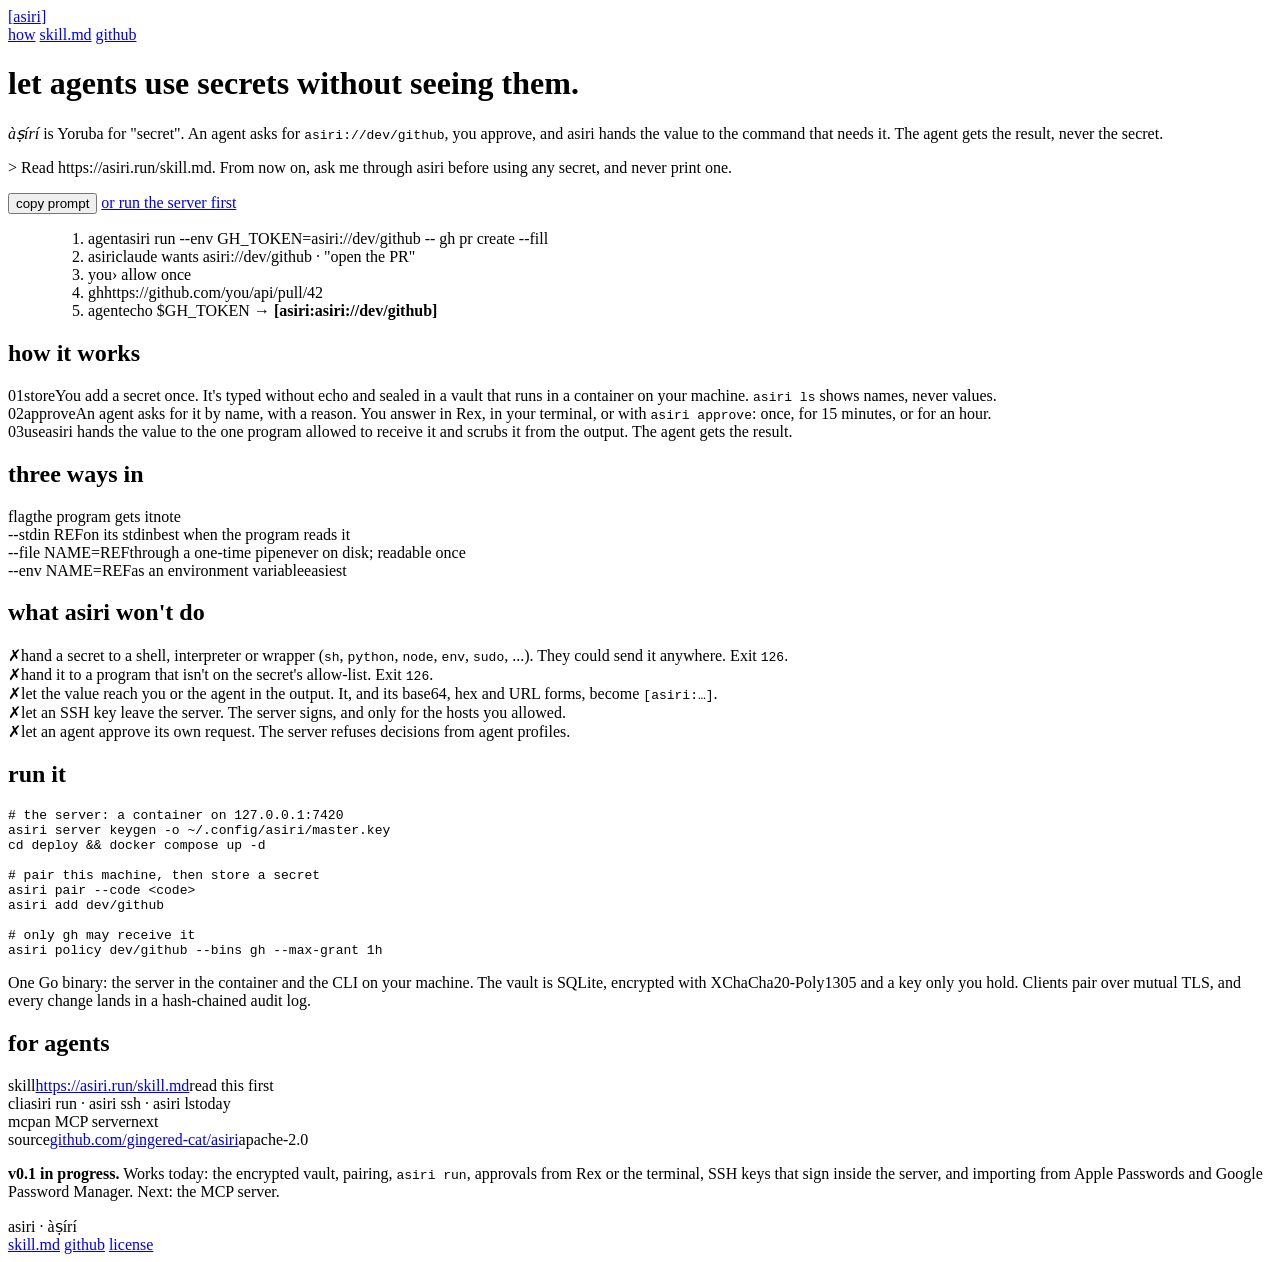
==== site/index.html @ 9b238a34 "feat(site): asiri.run landing page and skill.md" ====
<!doctype html>
<html lang="en">
<head>
<meta charset="utf-8">
<meta name="viewport" content="width=device-width, initial-scale=1">
<title>asiri: let agents use secrets without seeing them</title>
<meta name="description" content="asiri keeps your secrets in a vault your agents can't read. An agent asks, you approve, and asiri hands the secret to the command that needs it. The agent gets the result, never the secret.">
<meta property="og:title" content="asiri">
<meta property="og:description" content="let agents use secrets without seeing them.">
<meta property="og:url" content="https://asiri.run">
<meta name="theme-color" content="#F3EFE6" media="(prefers-color-scheme: light)">
<meta name="theme-color" content="#14120F" media="(prefers-color-scheme: dark)">
<link rel="icon" href="/favicon.svg" type="image/svg+xml">
<link rel="preload" href="/fonts/ioskeley-mono-regular.woff2" as="font" type="font/woff2" crossorigin>
<link rel="stylesheet" href="/style.css">
</head>
<body>
<main>
  <header>
    <a class="mark" href="/" aria-label="asiri home"><span aria-hidden="true">[</span>asiri<span aria-hidden="true">]</span></a>
    <nav>
      <a href="#how">how</a>
      <a href="/skill.md">skill.md</a>
      <a href="https://github.com/gingered-cat/asiri">github</a>
    </nav>
  </header>

  <div class="hero">
    <h1>let agents use secrets <strong>without seeing them.</strong></h1>
    <p class="sub"><em lang="yo">àṣírí</em> is Yoruba for "secret". An agent asks for <code>asiri://dev/github</code>, you approve, and asiri hands the value to the command that needs it. The agent gets the result, never the secret.</p>

    <p class="prompt" id="prompt">&gt; Read https://asiri.run/skill.md. From now on, ask me through asiri before using any secret, and never print one.</p>
    <div class="actions">
      <button type="button" id="copy" data-copy="prompt">copy prompt</button>
      <a href="#run">or run the server first</a>
    </div>
  </div>

  <figure class="demo" aria-label="An agent runs gh with a GitHub token from asiri. You allow it once; the agent only ever sees a placeholder.">
    <pre class="lock" id="lock" aria-hidden="true"></pre>
    <ol class="log" id="log" aria-hidden="true">
      <li data-at="0"><span>agent</span><span>asiri run --env GH_TOKEN=asiri://dev/github <span class="nw">-- gh pr create --fill</span></span></li>
      <li data-at="1"><span>asiri</span><span>claude wants asiri://dev/github · "open the PR"</span></li>
      <li data-at="2" class="you"><span>you</span><span>› allow once</span></li>
      <li data-at="3"><span>gh</span><span>https://github.com/you/api/pull/42</span></li>
      <li data-at="4"><span>agent</span><span>echo $GH_TOKEN → <b>[asiri:asiri://dev/github]</b></span></li>
    </ol>
  </figure>

  <section id="how" class="steps">
    <h2>how it works</h2>
    <div class="row"><span>01</span><span>store</span><span>You add a secret once. It's typed without echo and sealed in a vault that runs in a container on your machine. <code>asiri ls</code> shows names, never values.</span></div>
    <div class="row"><span>02</span><span>approve</span><span>An agent asks for it by name, with a reason. You answer in Rex, in your terminal, or with <code>asiri approve</code>: once, for 15 minutes, or for an hour.</span></div>
    <div class="row"><span>03</span><span>use</span><span>asiri hands the value to the one program allowed to receive it and scrubs it from the output. The agent gets the result.</span></div>
  </section>

  <section class="table">
    <h2>three ways in</h2>
    <div class="grid delivery">
      <div class="row head"><span>flag</span><span>the program gets it</span><span>note</span></div>
      <div class="row"><span>--stdin REF</span><span>on its stdin</span><span>best when the program reads it</span></div>
      <div class="row"><span>--file NAME=REF</span><span>through a one-time pipe</span><span>never on disk; readable once</span></div>
      <div class="row"><span>--env NAME=REF</span><span>as an environment variable</span><span>easiest</span></div>
    </div>
  </section>

  <section class="wont">
    <h2>what asiri won't do</h2>
    <div class="row"><span>✗</span><span>hand a secret to a shell, interpreter or wrapper (<code>sh</code>, <code>python</code>, <code>node</code>, <code>env</code>, <code>sudo</code>, ...). They could send it anywhere. Exit <code>126</code>.</span></div>
    <div class="row"><span>✗</span><span>hand it to a program that isn't on the secret's allow-list. Exit <code>126</code>.</span></div>
    <div class="row"><span>✗</span><span>let the value reach you or the agent in the output. It, and its base64, hex and URL forms, become <code>[asiri:…]</code>.</span></div>
    <div class="row"><span>✗</span><span>let an SSH key leave the server. The server signs, and only for the hosts you allowed.</span></div>
    <div class="row"><span>✗</span><span>let an agent approve its own request. The server refuses decisions from agent profiles.</span></div>
  </section>

  <section id="run" class="quick">
    <h2>run it</h2>
    <pre><code><span class="c"># the server: a container on 127.0.0.1:7420</span>
asiri server keygen -o ~/.config/asiri/master.key
cd deploy &amp;&amp; docker compose up -d

<span class="c"># pair this machine, then store a secret</span>
asiri pair --code &lt;code&gt;
asiri add dev/github

<span class="c"># only gh may receive it</span>
asiri policy dev/github --bins gh --max-grant 1h</code></pre>
    <p class="note">One Go binary: the server in the container and the CLI on your machine. The vault is SQLite, encrypted with XChaCha20-Poly1305 and a key only you hold. Clients pair over mutual TLS, and every change lands in a hash-chained audit log.</p>
  </section>

  <section class="table">
    <h2>for agents</h2>
    <div class="grid links">
      <div class="row"><span>skill</span><a href="/skill.md">https://asiri.run/skill.md</a><span>read this first</span></div>
      <div class="row"><span>cli</span><span>asiri run · asiri ssh · asiri ls</span><span>today</span></div>
      <div class="row"><span>mcp</span><span>an MCP server</span><span>next</span></div>
      <div class="row"><span>source</span><a href="https://github.com/gingered-cat/asiri">github.com/gingered-cat/asiri</a><span>apache-2.0</span></div>
    </div>
    <p class="note"><b>v0.1 in progress.</b> Works today: the encrypted vault, pairing, <code>asiri run</code>, approvals from Rex or the terminal, SSH keys that sign inside the server, and importing from Apple Passwords and Google Password Manager. Next: the MCP server.</p>
  </section>

  <footer>
    <span>asiri · <span lang="yo">àṣírí</span></span>
    <nav>
      <a href="/skill.md">skill.md</a>
      <a href="https://github.com/gingered-cat/asiri">github</a>
      <a href="https://github.com/gingered-cat/asiri/blob/main/LICENSE">license</a>
    </nav>
  </footer>
</main>
<script src="/app.js" defer></script>
</body>
</html>
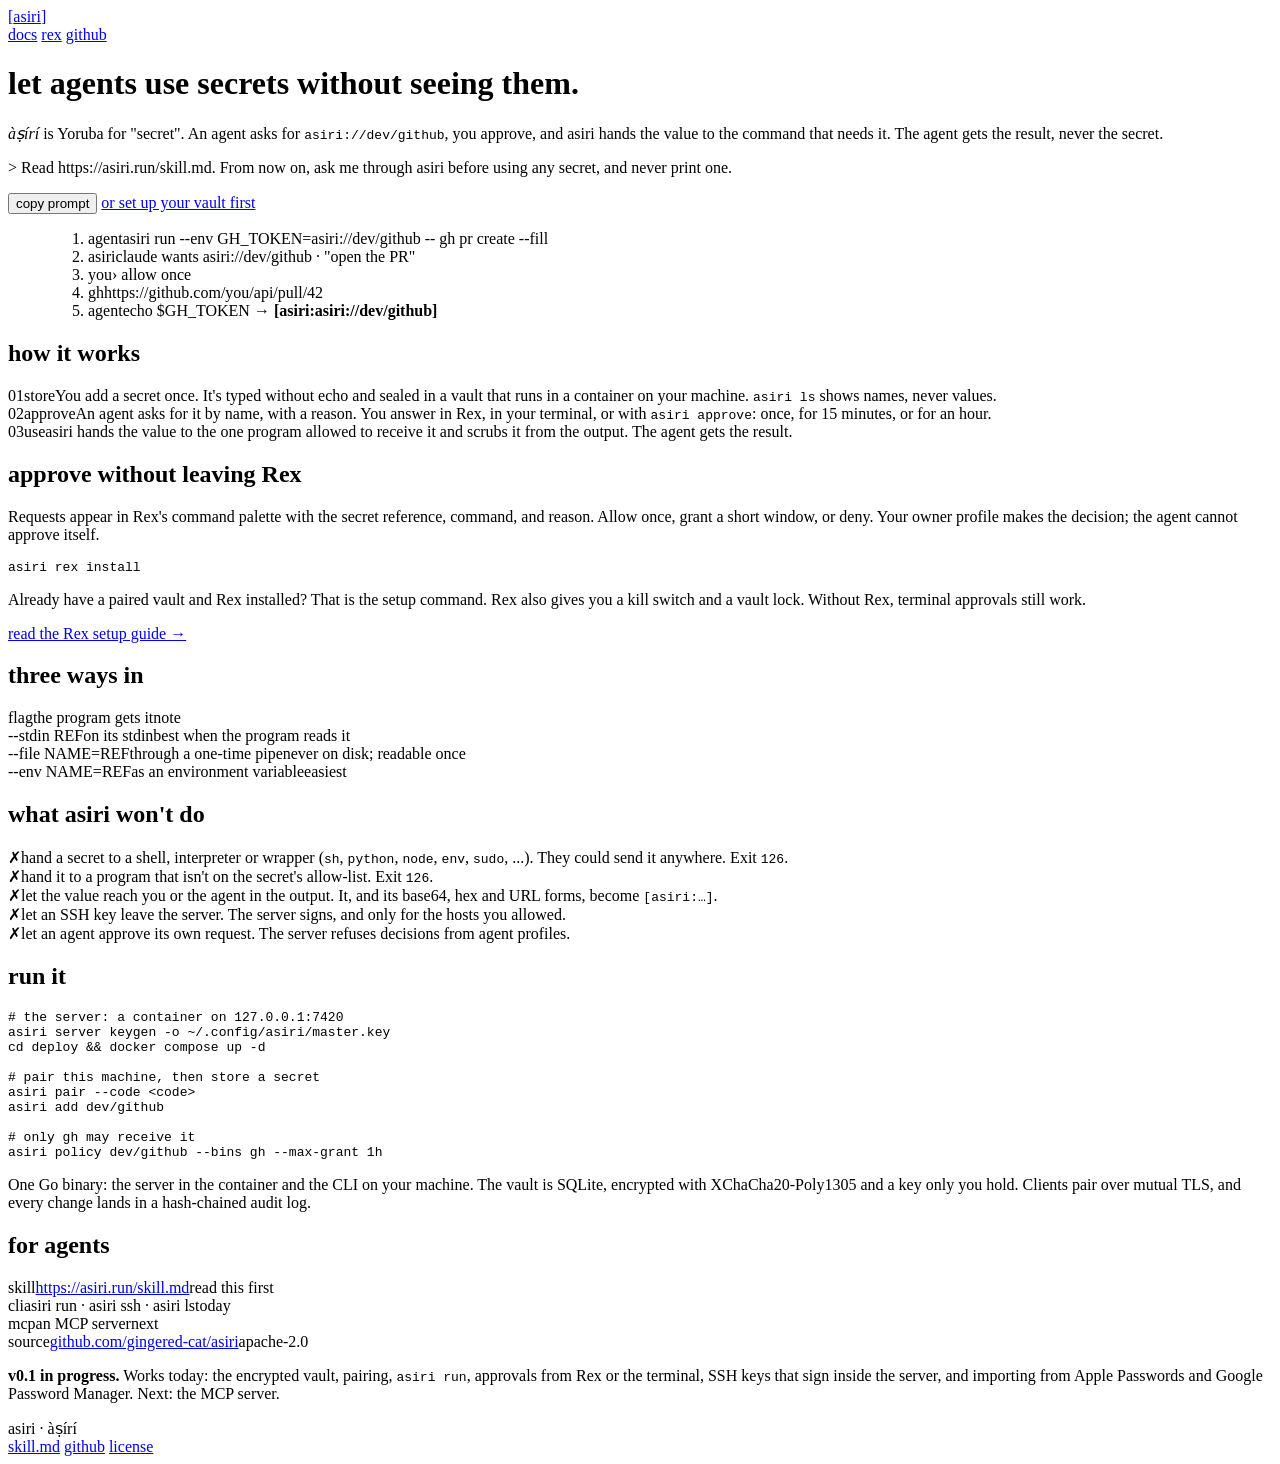
==== commit 0ad0a144: "feat(docs): field guide at asiri.run/docs Six pages (ethos, getting started, Rex support, CLI usage," ====
--- a/site/index.html
+++ b/site/index.html
@@ -19,8 +19,8 @@
   <header>
     <a class="mark" href="/" aria-label="asiri home"><span aria-hidden="true">[</span>asiri<span aria-hidden="true">]</span></a>
     <nav>
-      <a href="#how">how</a>
-      <a href="/skill.md">skill.md</a>
+      <a href="/docs/">docs</a>
+      <a href="#rex">rex</a>
       <a href="https://github.com/gingered-cat/asiri">github</a>
     </nav>
   </header>
@@ -32,7 +32,7 @@
     <p class="prompt" id="prompt">&gt; Read https://asiri.run/skill.md. From now on, ask me through asiri before using any secret, and never print one.</p>
     <div class="actions">
       <button type="button" id="copy" data-copy="prompt">copy prompt</button>
-      <a href="#run">or run the server first</a>
+      <a href="/docs/getting-started/">or set up your vault first</a>
     </div>
   </div>
 
@@ -52,6 +52,14 @@
     <div class="row"><span>01</span><span>store</span><span>You add a secret once. It's typed without echo and sealed in a vault that runs in a container on your machine. <code>asiri ls</code> shows names, never values.</span></div>
     <div class="row"><span>02</span><span>approve</span><span>An agent asks for it by name, with a reason. You answer in Rex, in your terminal, or with <code>asiri approve</code>: once, for 15 minutes, or for an hour.</span></div>
     <div class="row"><span>03</span><span>use</span><span>asiri hands the value to the one program allowed to receive it and scrubs it from the output. The agent gets the result.</span></div>
+  </section>
+
+  <section id="rex" class="quick">
+    <h2>approve without leaving Rex</h2>
+    <p class="sub">Requests appear in Rex's command palette with the secret reference, command, and reason. Allow once, grant a short window, or deny. Your owner profile makes the decision; the agent cannot approve itself.</p>
+    <pre><code>asiri rex install</code></pre>
+    <p class="note">Already have a paired vault and Rex installed? That is the setup command. Rex also gives you a kill switch and a vault lock. Without Rex, terminal approvals still work.</p>
+    <div class="actions"><a href="/docs/rex/">read the Rex setup guide →</a></div>
   </section>
 
   <section class="table">
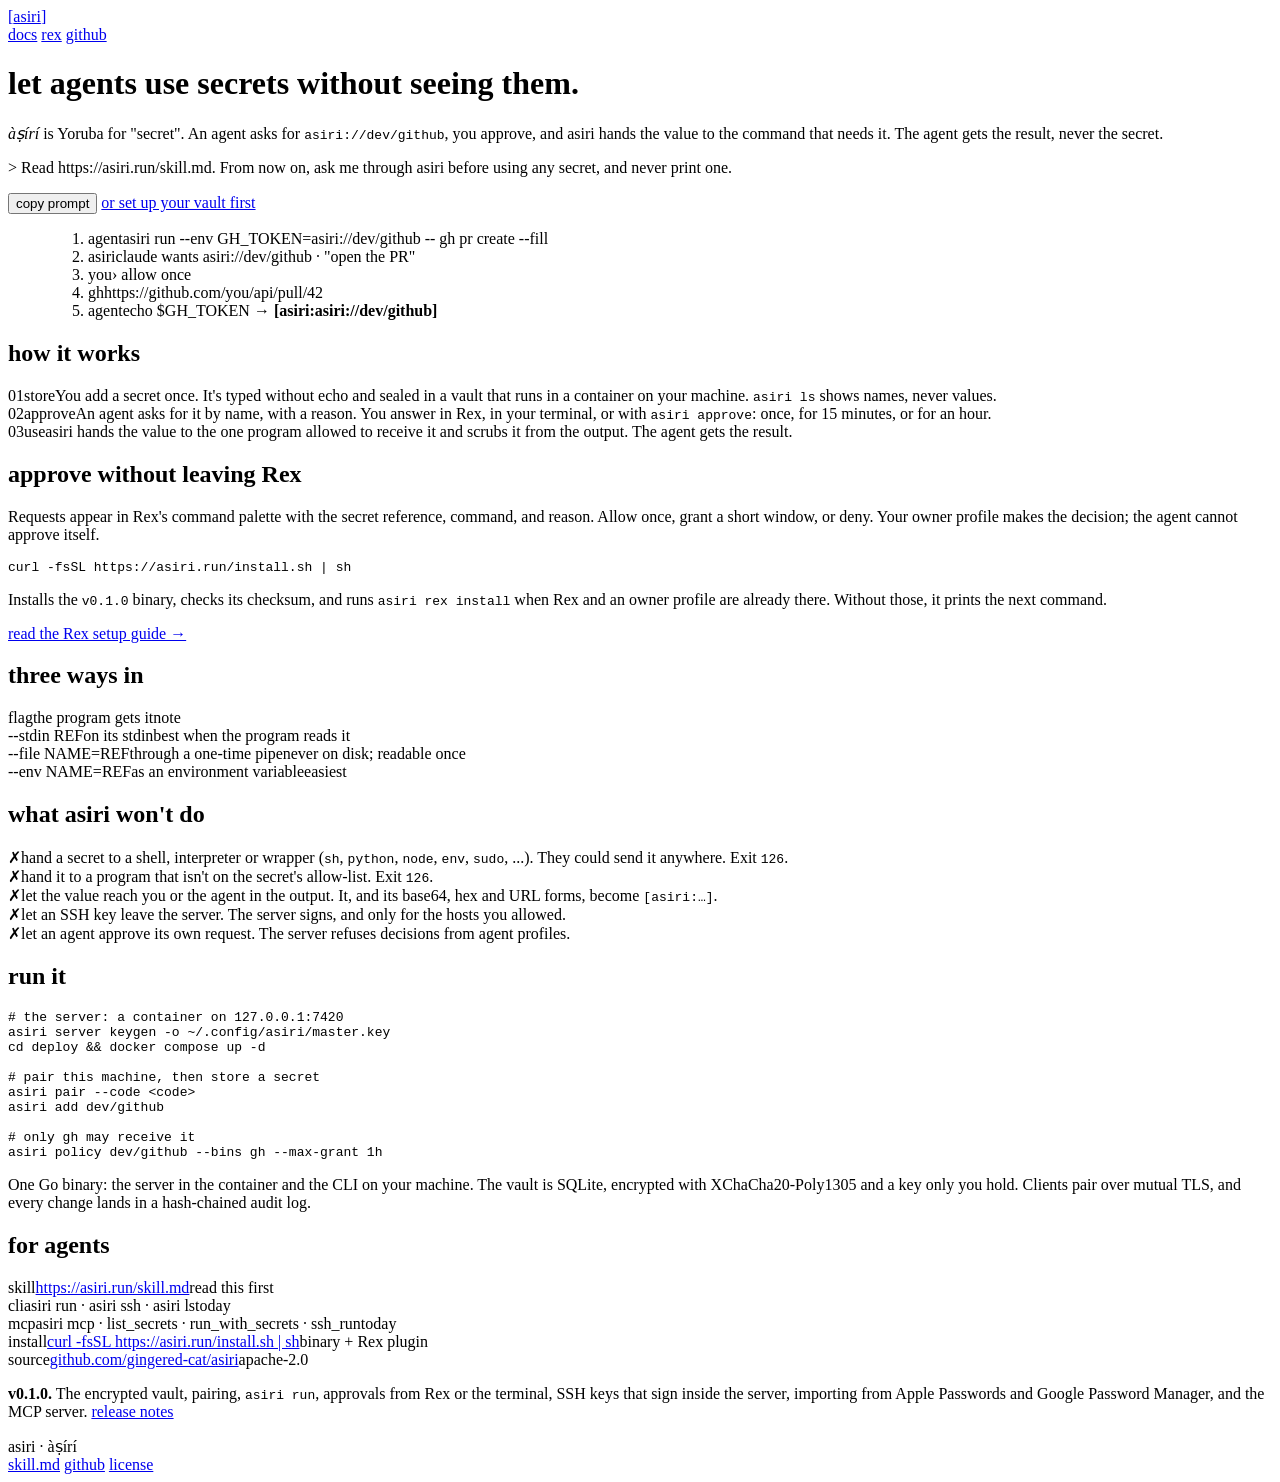
==== commit 5722117b: "feat(site): install.sh for the binary and Rex plugin" ====
--- a/site/index.html
+++ b/site/index.html
@@ -57,8 +57,8 @@
   <section id="rex" class="quick">
     <h2>approve without leaving Rex</h2>
     <p class="sub">Requests appear in Rex's command palette with the secret reference, command, and reason. Allow once, grant a short window, or deny. Your owner profile makes the decision; the agent cannot approve itself.</p>
-    <pre><code>asiri rex install</code></pre>
-    <p class="note">Already have a paired vault and Rex installed? That is the setup command. Rex also gives you a kill switch and a vault lock. Without Rex, terminal approvals still work.</p>
+    <pre><code>curl -fsSL https://asiri.run/install.sh | sh</code></pre>
+    <p class="note">Installs the <code>v0.1.0</code> binary, checks its checksum, and runs <code>asiri rex install</code> when Rex and an owner profile are already there. Without those, it prints the next command.</p>
     <div class="actions"><a href="/docs/rex/">read the Rex setup guide →</a></div>
   </section>
 
@@ -101,10 +101,11 @@
     <div class="grid links">
       <div class="row"><span>skill</span><a href="/skill.md">https://asiri.run/skill.md</a><span>read this first</span></div>
       <div class="row"><span>cli</span><span>asiri run · asiri ssh · asiri ls</span><span>today</span></div>
-      <div class="row"><span>mcp</span><span>an MCP server</span><span>next</span></div>
+      <div class="row"><span>mcp</span><span>asiri mcp · list_secrets · run_with_secrets · ssh_run</span><span>today</span></div>
+      <div class="row"><span>install</span><a href="/install.sh">curl -fsSL https://asiri.run/install.sh | sh</a><span>binary + Rex plugin</span></div>
       <div class="row"><span>source</span><a href="https://github.com/gingered-cat/asiri">github.com/gingered-cat/asiri</a><span>apache-2.0</span></div>
     </div>
-    <p class="note"><b>v0.1 in progress.</b> Works today: the encrypted vault, pairing, <code>asiri run</code>, approvals from Rex or the terminal, SSH keys that sign inside the server, and importing from Apple Passwords and Google Password Manager. Next: the MCP server.</p>
+    <p class="note"><b>v0.1.0.</b> The encrypted vault, pairing, <code>asiri run</code>, approvals from Rex or the terminal, SSH keys that sign inside the server, importing from Apple Passwords and Google Password Manager, and the MCP server. <a href="https://github.com/gingered-cat/asiri/releases/tag/v0.1.0">release notes</a></p>
   </section>
 
   <footer>
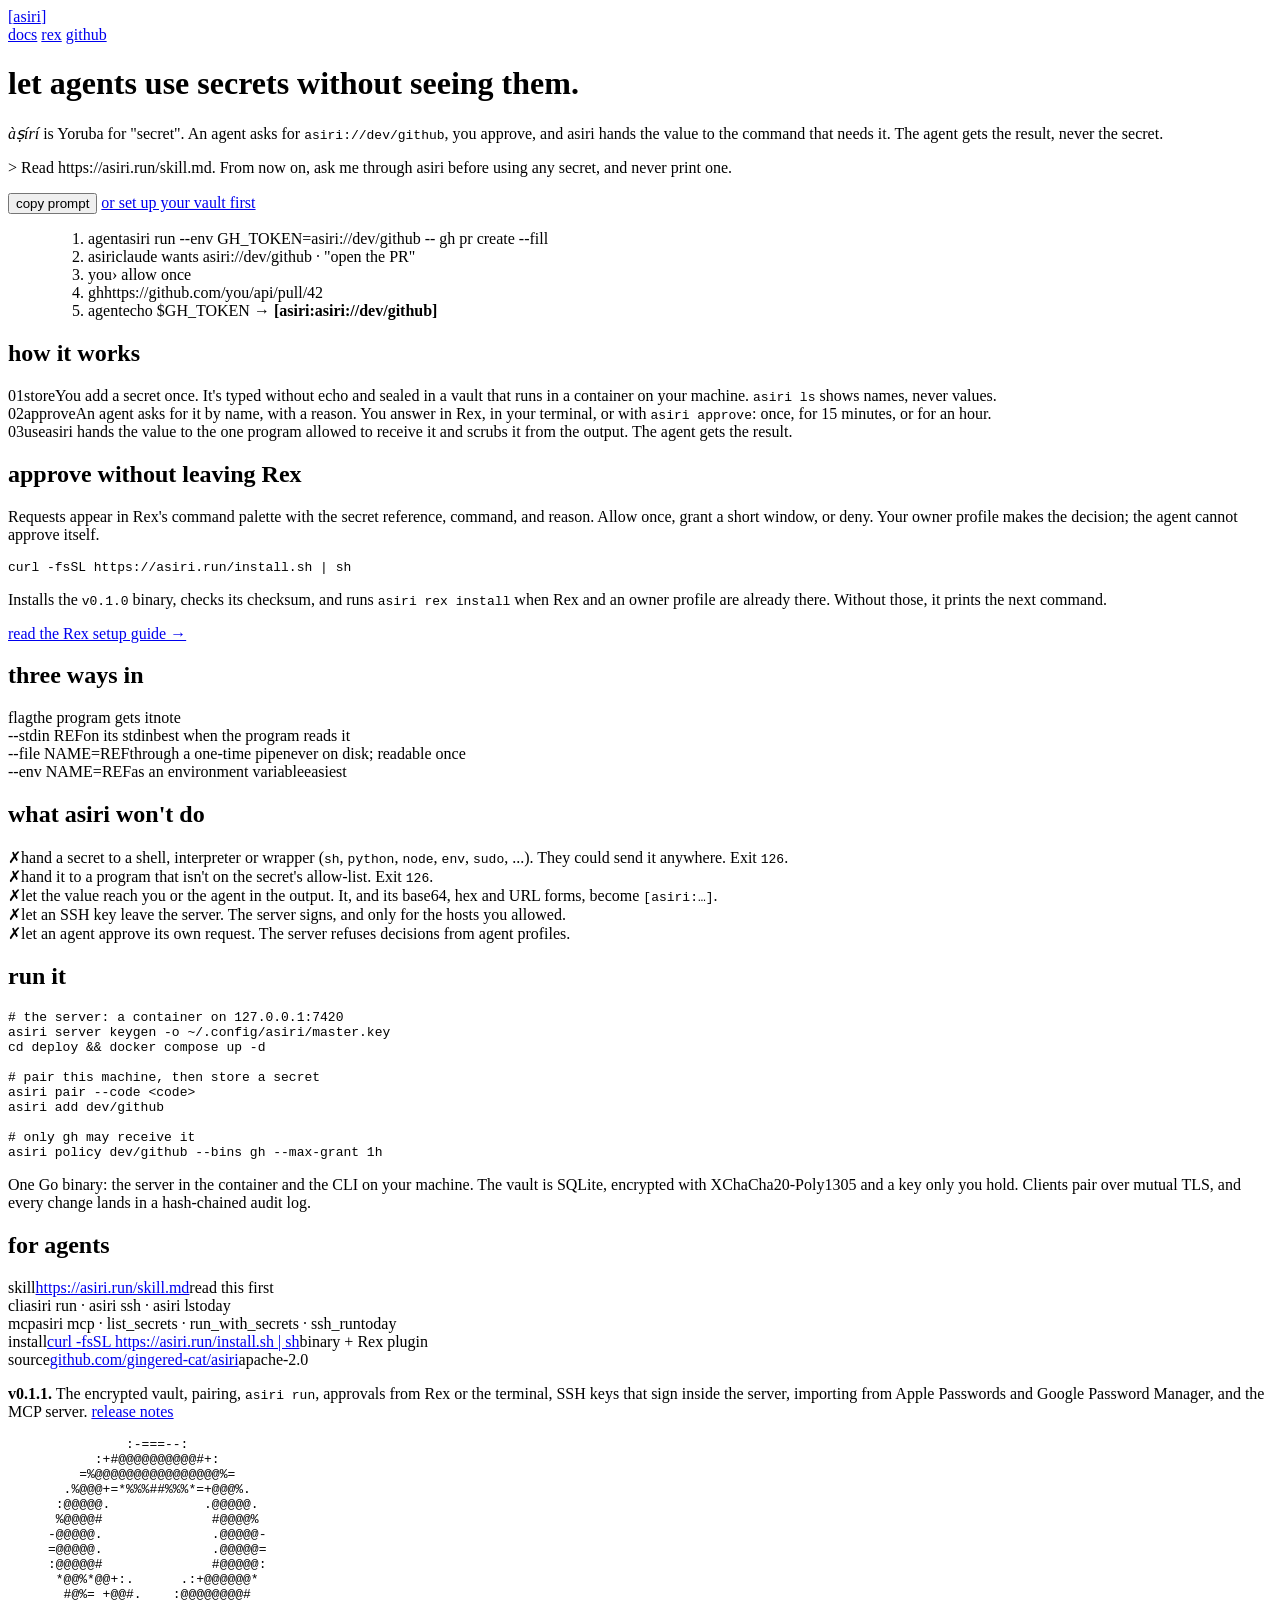
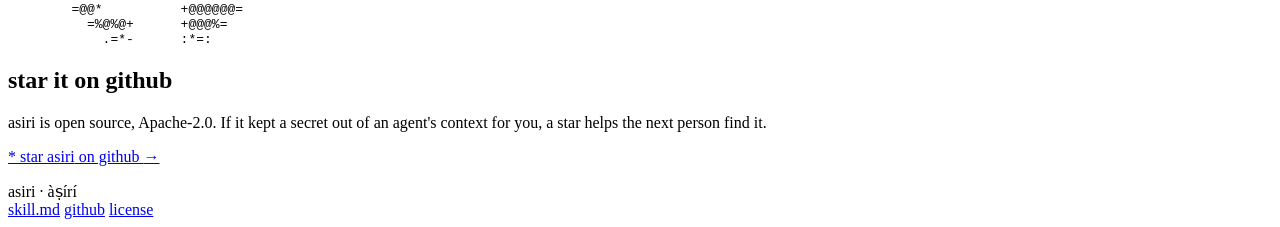
==== commit 54e56365: "feat(site): ASCII GitHub mark with twinkling stars and a live star count" ====
--- a/site/index.html
+++ b/site/index.html
@@ -105,7 +105,31 @@
       <div class="row"><span>install</span><a href="/install.sh">curl -fsSL https://asiri.run/install.sh | sh</a><span>binary + Rex plugin</span></div>
       <div class="row"><span>source</span><a href="https://github.com/gingered-cat/asiri">github.com/gingered-cat/asiri</a><span>apache-2.0</span></div>
     </div>
-    <p class="note"><b>v0.1.0.</b> The encrypted vault, pairing, <code>asiri run</code>, approvals from Rex or the terminal, SSH keys that sign inside the server, importing from Apple Passwords and Google Password Manager, and the MCP server. <a href="https://github.com/gingered-cat/asiri/releases/tag/v0.1.0">release notes</a></p>
+    <p class="note"><b>v0.1.1.</b> The encrypted vault, pairing, <code>asiri run</code>, approvals from Rex or the terminal, SSH keys that sign inside the server, importing from Apple Passwords and Google Password Manager, and the MCP server. <a href="https://github.com/gingered-cat/asiri/releases/latest">release notes</a></p>
+  </section>
+
+  <section id="star" class="star">
+    <figure class="sky" aria-label="The GitHub mark, with stars twinkling around it">
+<pre class="gh" id="gh" aria-hidden="true">          :-===--:
+      :+#@@@@@@@@@@#+:
+    =%@@@@@@@@@@@@@@@@%=
+  .%@@@+=*%%%##%%%*=+@@@%.
+ :@@@@@.            .@@@@@.
+ %@@@@#              #@@@@%
+-@@@@@.              .@@@@@-
+=@@@@@.              .@@@@@=
+:@@@@@#              #@@@@@:
+ *@@%*@@+:.      .:+@@@@@@*
+  #@%= +@@#.    :@@@@@@@@#
+   =@@*          +@@@@@@=
+     =%@%@+      +@@@%=
+       .=*-      :*=:</pre>
+    </figure>
+    <div class="star-text">
+      <h2>star it on github</h2>
+      <p class="sub">asiri is open source, Apache-2.0. If it kept a secret out of an agent's context for you, a star helps the next person find it.</p>
+      <p class="count"><a href="https://github.com/gingered-cat/asiri" id="stars"><span class="on" aria-hidden="true">*</span> <span id="star-n">star asiri</span> on github <span aria-hidden="true">→</span></a></p>
+    </div>
   </section>
 
   <footer>
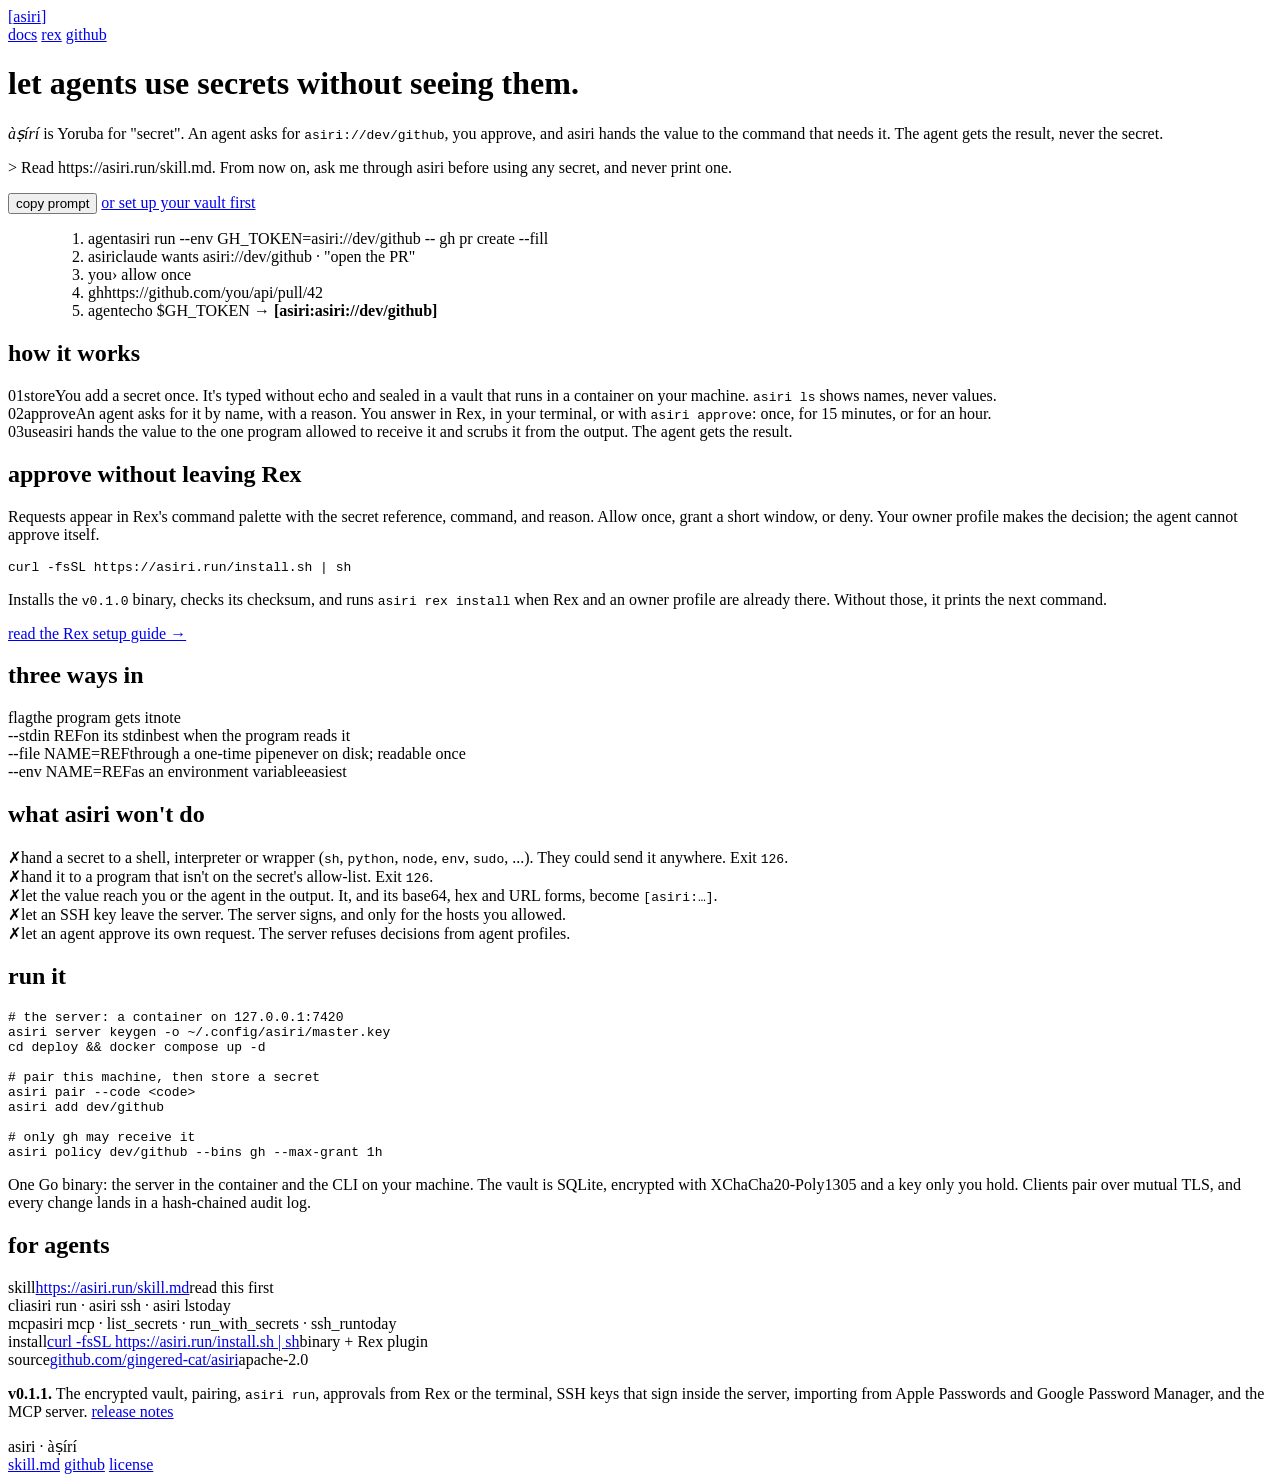
==== commit 5d87ae84: "feat(site): star count in the navbar; remove the ASCII GitHub section" ====
--- a/site/index.html
+++ b/site/index.html
@@ -21,7 +21,7 @@
     <nav>
       <a href="/docs/">docs</a>
       <a href="#rex">rex</a>
-      <a href="https://github.com/gingered-cat/asiri">github</a>
+      <a href="https://github.com/gingered-cat/asiri" class="gh-link">github<span class="gh-stars" data-gh-stars hidden></span></a>
     </nav>
   </header>
 
@@ -43,7 +43,7 @@
       <li data-at="1"><span>asiri</span><span>claude wants asiri://dev/github · "open the PR"</span></li>
       <li data-at="2" class="you"><span>you</span><span>› allow once</span></li>
       <li data-at="3"><span>gh</span><span>https://github.com/you/api/pull/42</span></li>
-      <li data-at="4"><span>agent</span><span>echo $GH_TOKEN → <b>[asiri:asiri://dev/github]</b></span></li>
+      <li data-at="4"><span>agent</span><span>echo $GH_TOKEN → <b id="scrubbed">[asiri:asiri://dev/github]</b></span></li>
     </ol>
   </figure>
 
@@ -108,35 +108,11 @@
     <p class="note"><b>v0.1.1.</b> The encrypted vault, pairing, <code>asiri run</code>, approvals from Rex or the terminal, SSH keys that sign inside the server, importing from Apple Passwords and Google Password Manager, and the MCP server. <a href="https://github.com/gingered-cat/asiri/releases/latest">release notes</a></p>
   </section>
 
-  <section id="star" class="star">
-    <figure class="sky" aria-label="The GitHub mark, with stars twinkling around it">
-<pre class="gh" id="gh" aria-hidden="true">          :-===--:
-      :+#@@@@@@@@@@#+:
-    =%@@@@@@@@@@@@@@@@%=
-  .%@@@+=*%%%##%%%*=+@@@%.
- :@@@@@.            .@@@@@.
- %@@@@#              #@@@@%
--@@@@@.              .@@@@@-
-=@@@@@.              .@@@@@=
-:@@@@@#              #@@@@@:
- *@@%*@@+:.      .:+@@@@@@*
-  #@%= +@@#.    :@@@@@@@@#
-   =@@*          +@@@@@@=
-     =%@%@+      +@@@%=
-       .=*-      :*=:</pre>
-    </figure>
-    <div class="star-text">
-      <h2>star it on github</h2>
-      <p class="sub">asiri is open source, Apache-2.0. If it kept a secret out of an agent's context for you, a star helps the next person find it.</p>
-      <p class="count"><a href="https://github.com/gingered-cat/asiri" id="stars"><span class="on" aria-hidden="true">*</span> <span id="star-n">star asiri</span> on github <span aria-hidden="true">→</span></a></p>
-    </div>
-  </section>
-
   <footer>
     <span>asiri · <span lang="yo">àṣírí</span></span>
     <nav>
       <a href="/skill.md">skill.md</a>
-      <a href="https://github.com/gingered-cat/asiri">github</a>
+      <a href="https://github.com/gingered-cat/asiri" class="gh-link">github<span class="gh-stars" data-gh-stars hidden></span></a>
       <a href="https://github.com/gingered-cat/asiri/blob/main/LICENSE">license</a>
     </nav>
   </footer>
